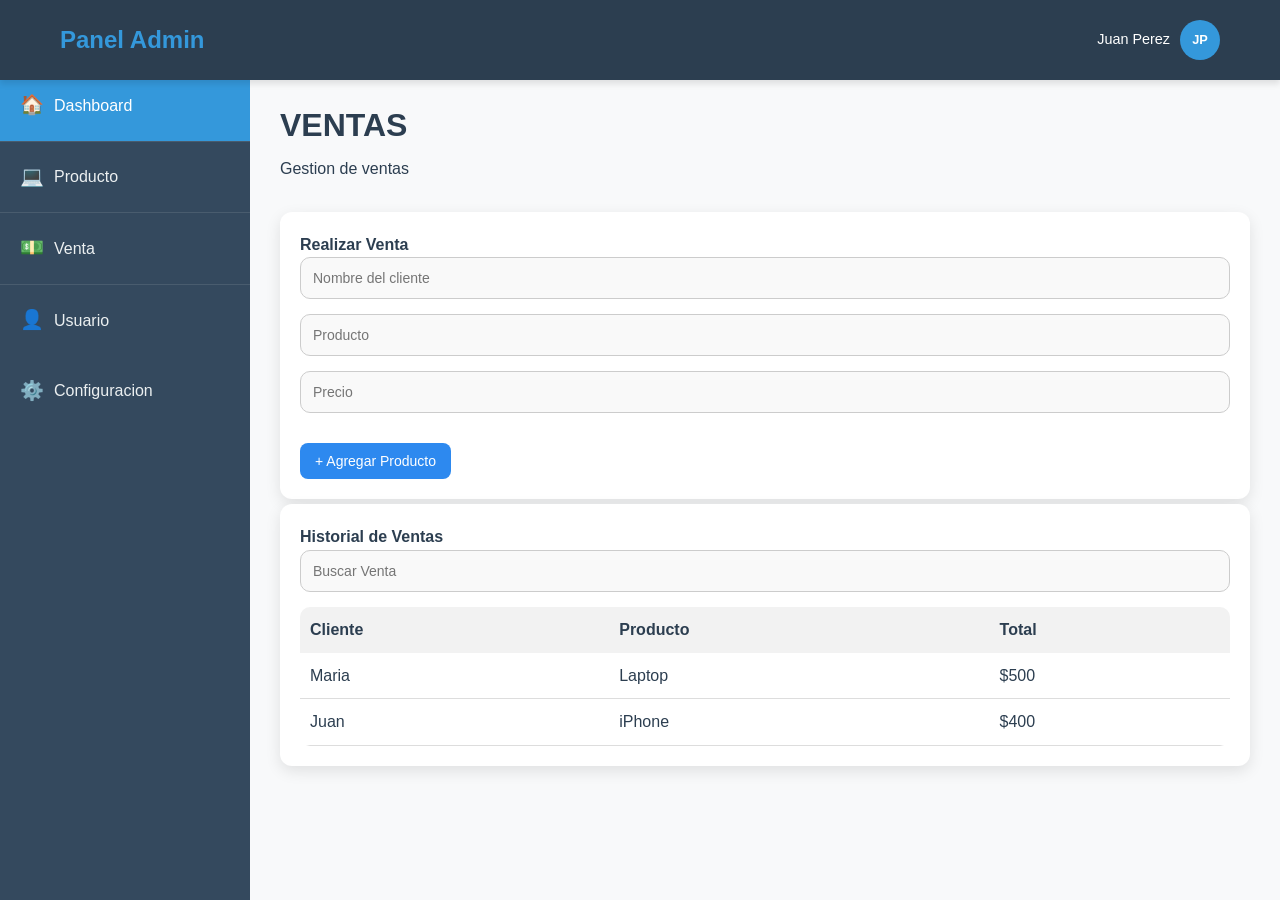
==== venta.html @ d1c0e62a "agregue vista de producto y venta" ====
<!doctype html>
<html lang="en">
  <head>
    <meta charset="UTF-8" />
    <meta name="viewport" content="width=device-width, initial-scale=1.0" />
    <link rel="stylesheet" href="style.css" />
    <title>Admin Panel</title>
  </head>


  <body>
    
    <header class="header">
      <div class="header-content">
        <h1 class="logo">Panel Admin</h1>
        <div class="user-info">
          <span class="user-name"> Juan Perez</span>
          <div class="user-avatar">JP</div>
        </div>
      </div>
    </header>

    <div class="main-container">
      <aside class="sidebar">
        <nav class="sidebar-nav">

          <ul class="nav-list">
            <li class="nav-item">
              <a href="index.html" class="nav-link active">
                <span class="nav-icon"> 🏠</span>
                <span class="nav-text"> Dashboard</span>
              </a>
            </li>
            <li class="nav-item">
              <a href="producto.html" class="nav-link">
                <span class="nav-icon"> 💻</span>
                <span class="nav-text"> Producto</span>
              </a>
            </li>
            <li class="nav-item">
              <a href="venta.html" class="nav-link">
                <span class="nav-icon"> 💵</span>
                <span class="nav-text"> Venta</span>
              </a>
            </li>
            <li>
                <a href="usuario.html" class="nav-link ">
                    <span class="nav-icon"> 👤</span>
                    <span class="nav-text"> Usuario</span>
                </a>
            </li>
            <li>
                <a href="configuracion.html" class="nav-link ">
                    <span class="nav-icon"> ⚙️</span>
                    <span class="nav-text">Configuracion</span>
                </a>
            </li>
          </ul>

        </nav>
      </aside>


       <main class="main-content">
             <div class="content-header">
              <h2 class="page-title">VENTAS</h2>
              <p class="page-description">Gestion de ventas</p>
             </div>

           <section class="Venta-section">
              <h3 class="page-description">Realizar Venta</h3>
              <div class="campo">
                <input type="text" placeholder="Nombre del cliente">
              </div>
              <div class="campo">
                <input type="text" placeholder="Producto">
              </div>
              <div class="campo">
                <input type="text" placeholder="Precio">
              </div>
              <button class="btn-agregarProducto">+ Agregar Producto</button>

            </section>

            <section class="Venta-section">
              <h3 class="page-description">Historial de Ventas</h3>
              <div class="campo">
                <input type="text" placeholder="Buscar Venta">
              </div>

              <table class="tabla">
                <tr>
                  <th>Cliente</th>
                  <th>Producto</th>
                  <th>Total</th>
                </tr>

                <tr>
                  <td>Maria</td>
                  <td>Laptop</td>
                  <td>$500</td>
                </tr>

                <tr>
                  <td>Juan</td>
                  <td>iPhone</td>
                  <td>$400</td>
                </tr>
              </table>
                  

            </section>
       </main>
  </body>
</html>
---- style.css ----
:root {

  /*colores principales*/
  --primary-color: #2c3e50;
  --secondary-color: #3498db;
  --accent-color: #e74c3c;
  --success-color: #27ae60;
  --warning-color: #f39c12;

  /* COLORES DE TEXTO*/
  --text-primary: #2c3e50;
  --text-secondary: #f78c8d;
  --text-light: #95a5a6;
  
    /* COLORES DE FONDO*/
  --bg-primary : #ffffff;
  --bg-secondary: #f8f9fa;
  --bg-dark: #34495e;
  
    /* ESPACIADO*/
  --spacing-xs: 5px;
  --spacing-sm: 10px;
  --spacing-md: 20px;
  --spacing-lg: 30px;
  --spacing-xl: 40px;
  
    /* BORDES*/
  --border-radius: 8px;
  --border-color: #e1e8ed;

   /* SOMBRAS*/
  --shadow-sm: 0 1px 3px rgba(0, 0, 0, 0.1);
  --shadow-md: 0 4px 6px rgba(0, 0, 0, 0.1);
  --shadow-lg: 0 10px 25px rgba(0, 0, 0, 0.1);
 
    /* TRANSITIONES*/
  --transition-fast: 0.2s ease;
  --transition-normal: 0.3s ease;
  --transition-slow: 0.5s ease;
}


  /* RESET Y CONFIGURACIONES BASE*/
* {
  margin: 0;
  padding: 0;
  box-sizing: border-box;
}

body {
  font-family: 'Arial', sans-serif;
  background-color: var(--bg-secondary);
  color: var(--text-primary);
  line-height: 1.6;
}

.header {
  background-color: var(--primary-color);
  color: white;
  padding: 0;
  position: fixed;
  top: 0;
  left: 0;
  right: 0;
  z-index: 1000;
  box-shadow: var(--shadow-md);
}

.header-content {
  max-width: 1200px;
  margin: 0 auto;
  padding: var(--spacing-md);
  display: flex;
  justify-content: space-between;
  align-items: center;
}

.logo {
  font-size: 1.5rem;
  font-weight: bold;
  color: var(--secondary-color);
}

.user-info {
  display: flex;
  align-items: center;
  gap: var(--spacing-sm);
  
}

.user-name {
  font-size: 0.9rem;
}

.user-avatar {
  width: 40px;
  height: 40px;
  background-color: var(--secondary-color);
  display: flex;
  justify-content: center;
  align-items: center;
  border-radius: 50%;
  font-weight: bold;
  font-size: 0.8rem;
}

.main-container {
  margin-top: 70px;
  display: flex;
  min-height: calc(100vh - 70px);
}

.sidebar {
  width: 250px;
  background-color: var(--bg-dark);
  position: fixed;
  left: 0;
  top: 70px;
  bottom: 0;
  overflow-y: auto;
  transition: var(--transition-normal);
}

.nav-list {
  list-style: none;
}

.nav-item {
  border-bottom: 1px solid rgba(255, 255, 255, 0.1);
}

.nav-link {
  display: flex;
  align-items: center;
  padding: var(--spacing-md);
  color: #ecf0f1;
  text-decoration: none;
  transition: all var(--transition-normal);
}

.nav-link:hover {
  background-color: rgba(255, 255, 255, 0.1);
  transform: translateX(5px);
}

.nav-link.active{
  background-color: var(--secondary-color);
  color: white;
}

.nav-icon {
    margin-right: var(--spacing-sm);
    font-size: 1.2rem;
}

.main-content{
    margin-left: 250px;
    flex: 1;
    padding: var(--spacing-lg);
}

.content-header{
    margin-bottom: var(--spacing-lg);
}

.page-title{
    font-size: 2rem;
    color: var(--text-primary);
    margin-bottom: var(--spacing-xs);
}

.page-description {
    color: var(--text-primary);
    font-size: 1rem;
}

.stats-grid {
  display: flex;
  gap: var(--spacing-md);
  flex-wrap: wrap;
}

/*ESTE ES PARA EL FONDO DE LOS CUADRO PEUQENO  BLANCO QUE NOMBRAMOS COMO VARIABLE STAT-CARD DE LA DASHBOARD*/
.stats-card {
    background-color: white;
    padding: var(--spacing-md);
    border-radius: var(--border-radius);
    box-shadow: var(--shadow-md);
    display: flex;
    align-items: center;
    gap: var(--spacing-md);

}

/* ICONO */
.stats-icon {
    font-size: 2rem;
}

/* TEXTO */
.stats-number {
    font-size: 1.5rem;
    margin-bottom: var(--spacing-xs);
}
.stats-label {
    color: var(--text-light);
    font-size: 0.9rem;
}

/* CONTENEDOR DE LAS TARJETAS */
.stats-grid {
    display: grid;
    grid-template-columns: repeat(3, 1fr); /* Crea 3 columnas iguales (1fr = una fracción del espacio disponible) */
    gap: var(--spacing-md); 
}

/* TARJETA INDIVIDUAL */
.stats-card {
    width: 100%;
    /* Hace que la tarjeta ocupe todo el ancho de su columna */
}

.stats-card:hover {
  background-color: rgba(255, 255, 255, 0.1);
  transform: translateX(5px);
}
/*TODO LO DE PRODUCTO*/

.producto-card {
    background-color: white;
    padding: var(--spacing-md);
    border-radius: var(--border-radius);
    box-shadow: var(--shadow-md);
    display: flex;
    align-items: center;
    gap: var(--spacing-md);

}
.actividad {
  width: 100%;
  margin-top:30px ;
  height: 300px;   /* para que tenga scroll */
  overflow-y: scroll;
}

.fila {
  background: #f2f2f2;
  margin: 8px 0;
  padding: 10px;
  border-radius: 8px;
}

.producto-grid {
   gap: var(--spacing-md);
   flex-wrap: wrap;
   display: grid;
   grid-template-columns: repeat(3, 1fr); /* Crea 3 columnas iguales (1fr = una fracción del espacio disponible) */
   gap: var(--spacing-md); 
}

.btn-agregarProducto {
  margin-top:15px ;
  background-color: #2d89ef;
  color: white;
  border: none;
  padding: 10px 15px;
  border-radius: 8px;
  cursor: pointer;
  font-size: 14px;
}

.btn-agregarProducto:hover {
  background-color: #1b5fbd;
}

.buscadorDeProducto {
  margin-bottom:5px;
  padding: 10px;
  width: 400px;
  border-radius: 8px;
  border: 1px solid #ccc;
  margin-right: 3px;
}

.buscadorDeProducto:focus {
  outline: none;
  border-color: #2d89ef;
}

.producto-card:hover {
  background-color: rgba(255, 255, 255, 0.1);
  transform: translateX(5px);
}

/*TODO LO DE VENTAS*/

.campo {
  margin-bottom: 15px;
}

.campo input {
  width: 100%;
  padding: 12px;
  border-radius: 10px;
  border: 1px solid #ccc;
  background-color: #f9f9f9;
  font-size: 14px;
}
/* efecto cuando haces clic */
.campo input:focus {
  outline: none;
  border-color: #2d89ef;
  background-color: white;
}

.Venta-section
{
  margin-bottom:5px;
  background: white;  /* fondo blanco */
  padding: 20px;    /* espacio interno */
  border-radius: 12px;  /* bordes redondos */
  box-shadow: 0px 5px 15px rgba(0,0,0,0.1); /*sombra */
}

table {
  width: 100%;
  border-radius: 10px;
  overflow: hidden; /*para que no se salga nada del borde*/
  border-collapse: collapse;
  background: white;
}

th {
  text-align: left;
  padding: 10px;
  background: #f2f2f2;
}

td {
  padding: 10px;
  border-bottom: 1px solid #ddd;
}
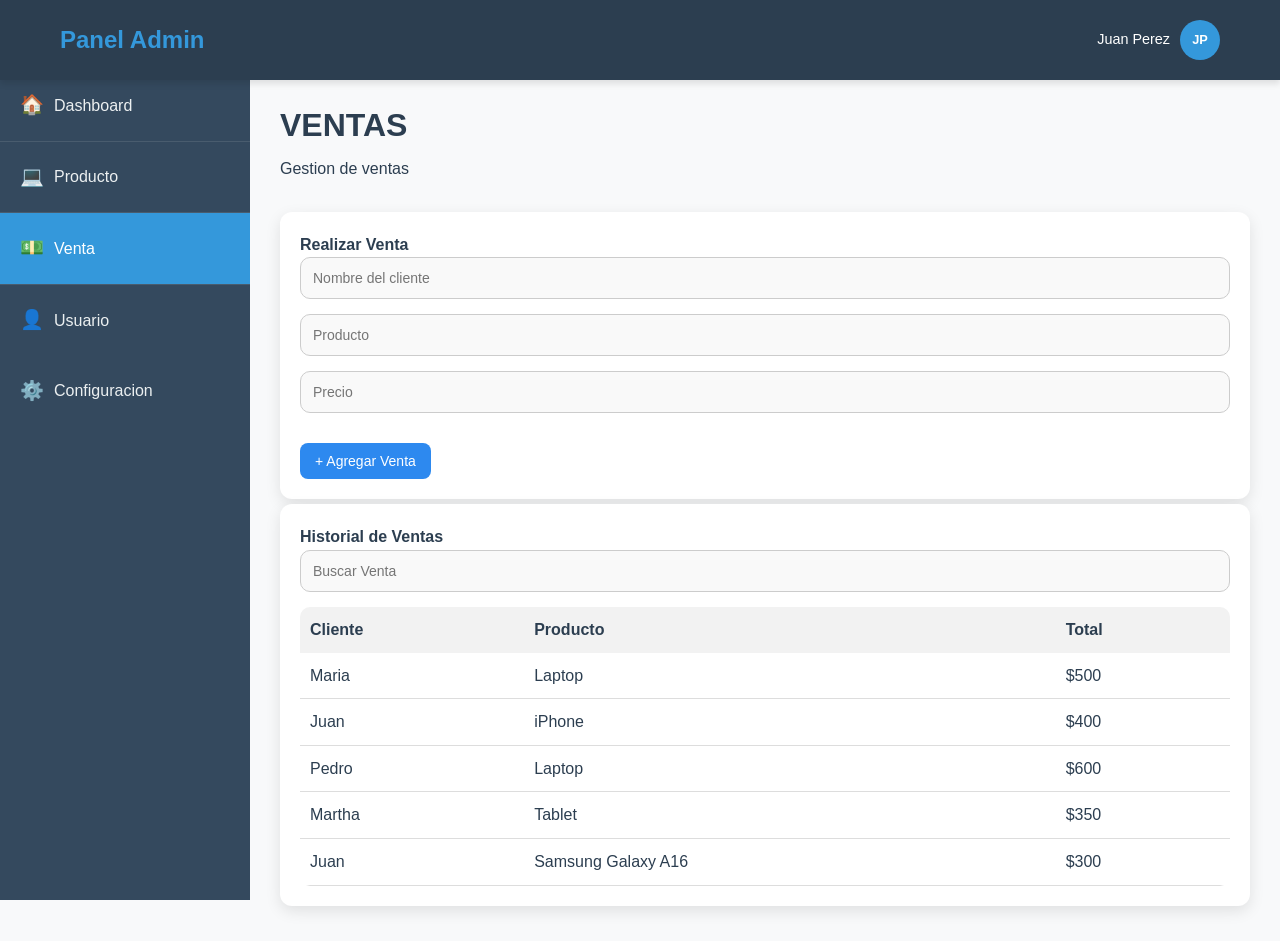
==== commit fbee49a2: "agregue usuarios y congiguracion" ====
--- a/venta.html
+++ b/venta.html
@@ -26,7 +26,7 @@
 
           <ul class="nav-list">
             <li class="nav-item">
-              <a href="index.html" class="nav-link active">
+              <a href="index.html" class="nav-link">
                 <span class="nav-icon"> 🏠</span>
                 <span class="nav-text"> Dashboard</span>
               </a>
@@ -38,7 +38,7 @@
               </a>
             </li>
             <li class="nav-item">
-              <a href="venta.html" class="nav-link">
+              <a href="venta.html" class="nav-link active">
                 <span class="nav-icon"> 💵</span>
                 <span class="nav-text"> Venta</span>
               </a>
@@ -78,7 +78,7 @@
               <div class="campo">
                 <input type="text" placeholder="Precio">
               </div>
-              <button class="btn-agregarProducto">+ Agregar Producto</button>
+              <button class="btn-agregarVenta">+ Agregar Venta</button>
 
             </section>
 
@@ -106,6 +106,21 @@
                   <td>iPhone</td>
                   <td>$400</td>
                 </tr>
+                <tr>
+                  <td>Pedro</td>
+                  <td>Laptop</td>
+                  <td>$600</td>
+                </tr>
+                <tr>
+                  <td>Martha</td>
+                  <td>Tablet</td>
+                  <td>$350</td>
+                </tr>
+                <tr>
+                  <td>Juan</td>
+                  <td>Samsung Galaxy A16</td>
+                  <td>$300</td>
+                </tr>
               </table>
                   
 
--- a/style.css
+++ b/style.css
@@ -294,6 +294,20 @@
 
 /*TODO LO DE VENTAS*/
 
+.btn-agregarVenta {
+  margin-top:15px ;
+  background-color: #2d89ef;
+  color: white;
+  border: none;
+  padding: 10px 15px;
+  border-radius: 8px;
+  cursor: pointer;
+  font-size: 14px;
+}
+
+.btn-agregarVenta:hover {
+  background-color: #1b5fbd;
+}
 .campo {
   margin-bottom: 15px;
 }
@@ -328,6 +342,7 @@
   overflow: hidden; /*para que no se salga nada del borde*/
   border-collapse: collapse;
   background: white;
+ 
 }
 
 th {
@@ -340,3 +355,128 @@
   padding: 10px;
   border-bottom: 1px solid #ddd;
 }
+
+/*TODO LO DE USUARIO*/
+.Usuario-section
+{
+  margin-bottom:5px;
+  background: white;  /* fondo blanco */
+  padding: 20px;    /* espacio interno */
+  border-radius: 12px;  /* bordes redondos */
+  box-shadow: 0px 5px 15px rgba(0,0,0,0.1); /*sombra */
+}
+
+.campoUsuario{
+  margin-bottom: 15px;
+  display: flex;      /* 👈 los pone en fila */
+  gap: 10px;          /* espacio entre ellos */
+}
+
+.campoUsuario input {
+  width: 100%;
+  padding: 12px;
+  border-radius: 10px;
+  border: 1px solid #ccc;
+  background-color: #f9f9f9;
+  font-size: 14px;
+}
+/* efecto cuando haces clic */
+.campoUsuario input:focus {
+  outline: none;
+  border-color: #2d89ef;
+  background-color: white;
+}
+.btn-Activo {
+  background-color: #2d89ef;
+  color: white;
+  border: none;
+  padding: 10px 15px;
+  border-radius: 8px;
+  cursor: pointer;
+  font-size: 14px;
+}
+
+.btn-Activo:hover {
+  background-color: #1b5fbd;
+}
+
+.btn-Inactivo {
+  background-color: #f78c8d;
+  color: white;
+  border: none;
+  padding: 10px 15px;
+  border-radius: 8px;
+  cursor: pointer;
+  font-size: 14px;
+}
+
+.btn-Inactivo:hover {
+  background-color: #ee7173;
+}
+.btn-agregarUsuario {
+  margin-top:15px ;
+  background-color: #2d89ef;
+  color: white;
+  border: none;
+  padding: 10px 15px;
+  border-radius: 8px;
+  cursor: pointer;
+  font-size: 14px;
+}
+
+.btn-agregarUsuario:hover {
+  background-color: #1b5fbd;
+}
+
+/*TODO LO DE CONFIGURACION*/
+.Configuracion-section
+{
+  margin-bottom:5px;
+  background: white;  /* fondo blanco */
+  padding: 20px;    /* espacio interno */
+  border-radius: 12px;  /* bordes redondos */
+  box-shadow: 0px 5px 15px rgba(0,0,0,0.1); /*sombra */
+}
+
+.campoConfiguracion {
+  margin-bottom: 15px;
+}
+
+.campoConfiguracion input {
+  width: 100%;
+  padding: 12px;
+  border-radius: 10px;
+  border: 1px solid #ccc;
+  background-color: #f9f9f9;
+  font-size: 14px;
+}
+/* efecto cuando haces clic */
+.campoConfiguracion input:focus {
+  outline: none;
+  border-color: #2d89ef;
+  background-color: white;
+}
+
+.pageConfiguracion-title{
+    font-size: 2rem;
+    color: #000000;
+    margin-bottom: var(--spacing-xs);
+}
+
+
+.btn-CambiarDeCuenta{
+  margin-top:15px ;
+  background-color: #2d89ef;
+  color: white;
+  border: none;
+  padding: 10px 15px;
+  border-radius: 8px;
+  cursor: pointer;
+  font-size: 14px;
+  margin-left:500px ;
+}
+
+.btn-CambiarDeCuenta:hover {
+  background-color: #1b5fbd;
+}
+
